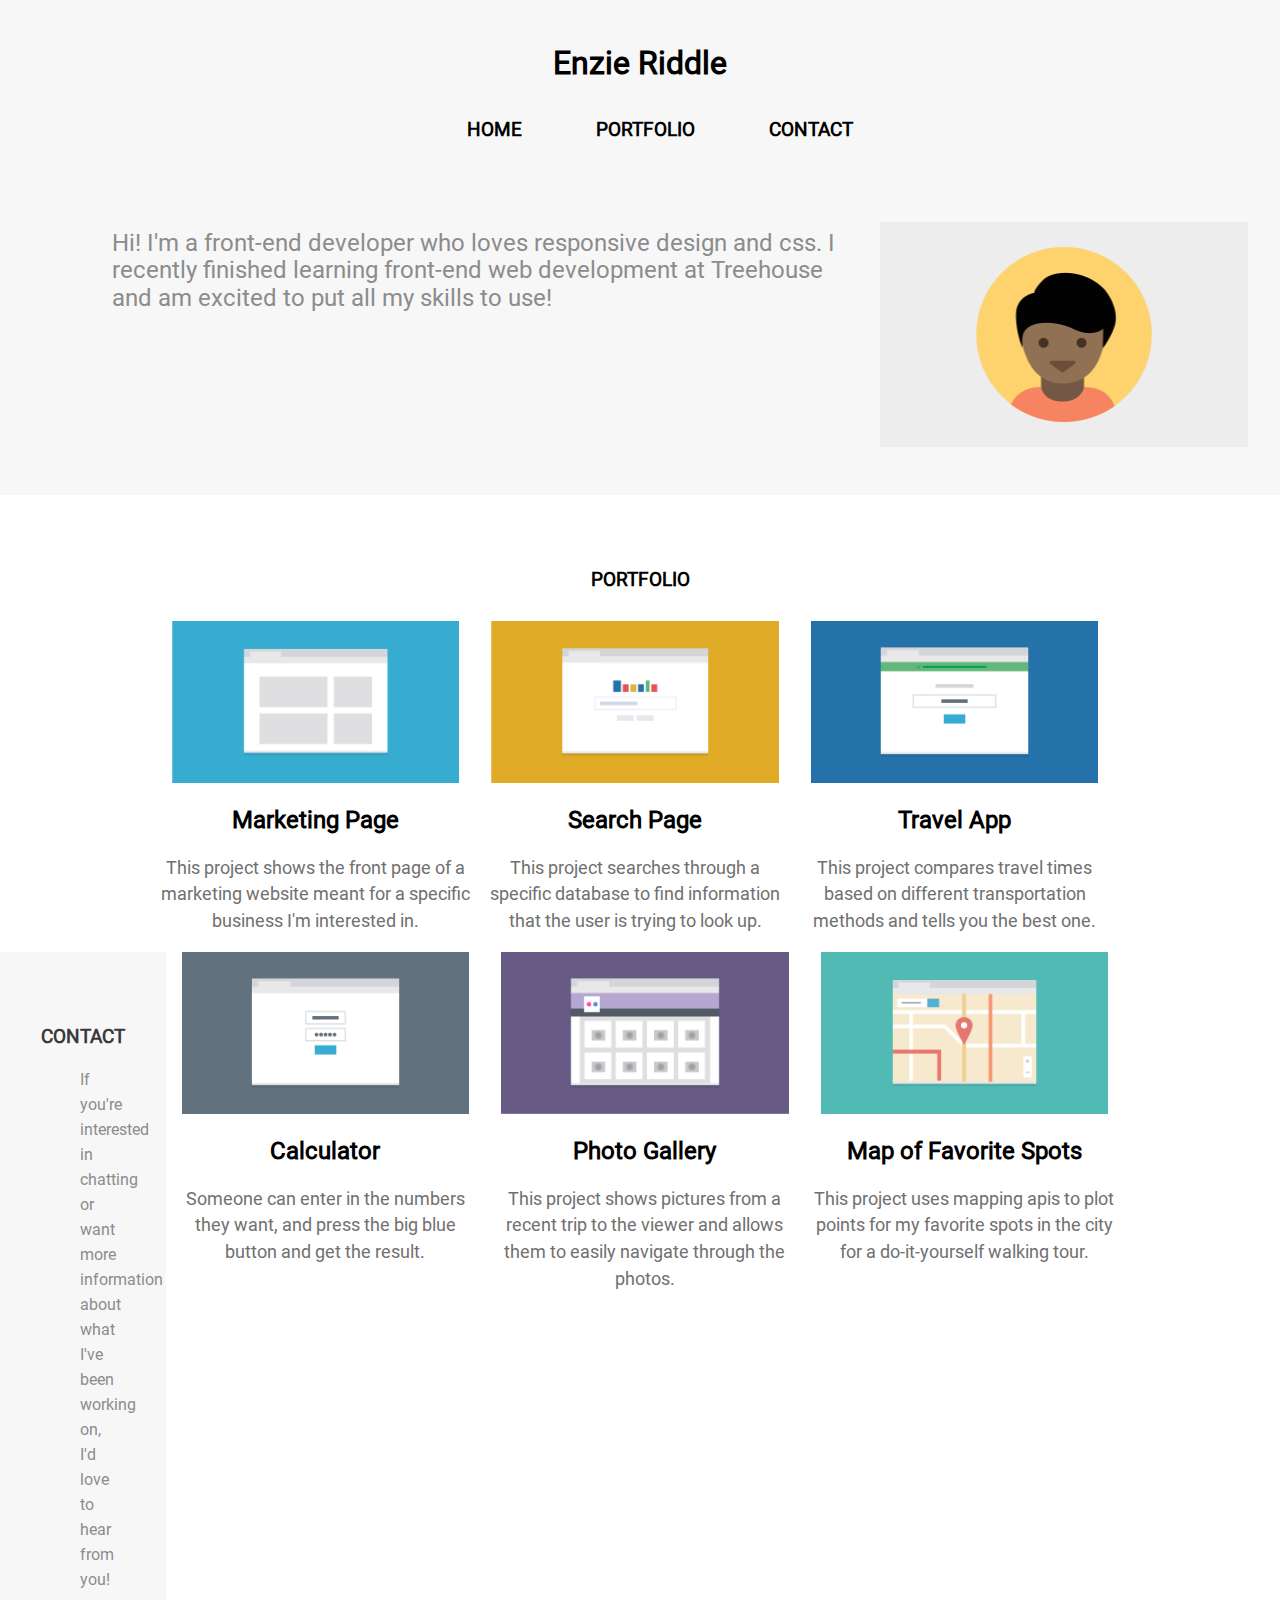
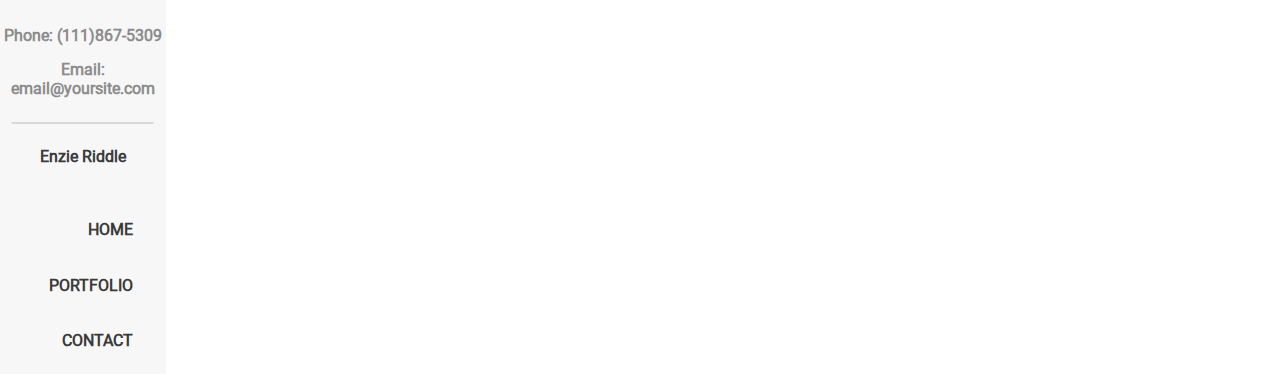
==== index.html @ 2d2be0ac "Organized columns for medium and large screens. Attempted to hide overflow of background color in fo" ====
<!DOCTYPE html>
<html lang="en" dir="ltr">
  <head>
    <meta charset="utf-8" name="viewport" content="width=device-width, initial-scale=1">
    <title>Enzie Project 2</title>
    <link rel="stylesheet" href="css/normalize.css">
    <link rel="stylesheet" href="css/styles.css">
  </head>
  <body>
    <div class="wrap">
      <header id="top" class="main-header clearfix">
        <h1>Enzie Riddle</h1>
        <nav>
          <ul>
            <li><a href="#"></a>HOME</li>
            <li><a href="#"></a>PORTFOLIO</li>
            <li><a href="#"></a>CONTACT</li>
          </ul>
        </nav>


      <div class="intro">
        <img class="profile-image" src="images/responsive-layout-profile.png" alt="Graphic of a profile picture.">
        <p>Hi! I'm a front-end developer who loves responsive design and css. I recently finished learning front-end web development at Treehouse and am excited to put all my skills to use!</p>
      </div> <!--/.intro-->

      </header> <!--/.main-header-->

      <div class="container">
        <h2 class="portfolio-text">PORTFOLIO</h2>

        <div class="marketing">
          <img class="portfolio-images" src="images/portfolio-1.png" alt="Graphic of a marketing page.">
          <h2>Marketing Page</h2>
          <p class="col">This project shows the front page of a marketing website meant for a specific business I'm interested in.</p>
        </div>

        <div class="search">
          <img class="portfolio-images" src="images/portfolio-2.png" alt="Graphic of a search page.">
          <h2>Search Page</h2>
          <p class="col">This project searches through a specific database to find information that the user is trying to look up.</p>
        </div>

        <div class="travel">
          <img class="portfolio-images" src="images/portfolio-3.png" alt="Graphic of a travel search page.">
          <h2>Travel App</h2>
          <p class="col">This project compares travel times based on different transportation methods and tells you the best one.</p>
        </div>

        <div class="map">
          <img class="portfolio-images" src="images/portfolio-4.png" alt="Graphic of a location map.">
          <h2>Map of Favorite Spots</h2>
          <p class="col">This project uses mapping apis to plot points for my favorite spots in the city for a do-it-yourself walking tour.</p>
        </div>

        <div class="photo">
          <img class="portfolio-images" src="images/portfolio-5.png" alt="Graphic of a photo gallery.">
          <h2>Photo Gallery</h2>
          <p class="col">This project shows pictures from a recent trip to the viewer and allows them to easily navigate through the photos.</p>
        </div>

        <div class="calculator">
          <img class="portfolio-images" src="images/portfolio-6.png" alt="Graphic of a calculator.">
          <h2>Calculator</h2>
          <p class="col">Someone can enter in the numbers they want, and press the big blue button and get the result.</p>
        </div>
      </div> <!--/.container-->
    </div> <!--/.wrap-->

    <footer class="main-footer clearfix">
      <h3>CONTACT</h3>
      <p>If you're interested in chatting or want more information about what I've been working on, I'd love to hear from you!</p>
      <ul>
        <li>Phone: (111)867-5309</li>
        <li>Email: email@yoursite.com</li>
      </ul>

      <hr>

      <div class="bottom">
        <h4 class="name">Enzie Riddle</h4>
        <a class="back-to-top" href="#top">BACK TO TOP</a>
        <nav>
          <ul>
            <li><a href="#"></a>HOME</li>
            <li><a href="#"></a>PORTFOLIO</li>
            <li><a href="#"></a>CONTACT</li>
          </ul>
        </nav>
      </div>
    </footer>

  </body>
</html>
---- css/styles.css ----
/* Web Fonts ------------------------------*/
@font-face {
  font-family: 'Roboto Regular';
  src: url('../fonts/Roboto/Roboto-Regular.eot');
  src: url('../fonts/Roboto/Roboto-Regular.eot?#iefix') format('embedded-opentype'),
       url('../fonts/Roboto/Roboto-Regular.woff') format('woff'),
       url('../fonts/Roboto/Roboto-Regular.ttf') format('truetype');
}

/* Base Styles ----------------------------*/
* {
  box-sizing: border-box;
  font-family: 'Roboto Regular';
}

nav ul {
  display: inline;
  list-style: none;
  font-size: 1.2rem;
  font-weight: bold;
}

nav li {
  padding-top: 1em;
  padding-bottom: 1em;
  margin: 7px 25px;
  background: #ffffff;
}

body {
  text-align: center;
}

/* Layout Containers ----------------------*/
.wrap {
  min-height: calc(100vh - 95.51px);
}

.main-header {
  text-align: center;
  background: #f7f7f7;
  padding-top: 1.5em;
  padding-bottom: 2em;
}

.intro p {
  text-align: center;
  font-size: 1.1rem;
  color: #8c8c8c;
  padding-left: 4em;
  padding-right: 4em;
}

.col {
  color: #707070;
  font-size: 1.1rem;
  line-height: 20pt;
  padding-left: 4em;
  padding-right: 4em;
}

.portfolio-text {
  font-size: 1.2rem;
  padding-top: 2em;
  padding-bottom: .75em;
}

.container {
  padding-left: 1em;
  padding-right: 1em;
  padding-bottom: 2em;
  width: 100%;
  margin: 0 auto;
  text-align: center;
}

.main-footer {
  background: #f7f7f7;
}

.main-footer p {
  font-size: 1rem;
  line-height: 25px;
  color: #8c8c8c;
  padding-left: 5em;
  padding-right: 5em;
}

.main-footer ul {
  text-align: center;
  display: inline;
}

.main-footer h3 {
  padding-top: 3em;
  color: #3a3a3a;
}

.main-footer li {
  padding-bottom: 1em;
  color: #8c8c8c;
  font-weight: bold;
}

.name {
  float: left;
  font-weight: bold;
  color: #3a3a3a;
  margin-top: 1em;
  padding-left: .5em;
  padding-bottom: 1em;
}

.back-to-top {
  float: right;
  font-weight: bold;
  color: #3a3a3a;
  margin-top: 1em;
  padding-right: .5em;
}

a {
  text-decoration: none;
}

hr {
  border-style: solid;
  border-color: #d8d8d8;
  border-width: 1.2px;
  border-radius: 20px;
  width: 85%;
}

/* Page Elements --------------------------*/
.profile-image {
  width: 70%;
}

.portfolio-images {
  padding-left: 1em;
  padding-right: 1em;
  width: 100%;
}

.clearfix::after {
  content: "";
  display: table;
  clear: both;
}

/* Media Queries --------------------------*/

@media (min-width: 768px) {
  .wrap {
    min-height: calc(100vh - 95.51px);
  }

  .main-header {
    background: #f7f7f7;
  }

  #top h1 {
    padding-bottom: .5em;
  }

  nav {
    padding-bottom: 1em;
  }

  nav li {
    text-align: center;
    display: inline;
    padding-right: .5em;
    padding-left: .5em;
    background: none;
  }

  .intro {
    padding-top: 3em;
    padding-bottom: 4em;
    padding-left: 1em;
    padding-right: 1em;

  }

  .intro p {
    text-align: left;
    font-size: 1.5rem;
  }

  .profile-image {
    width: 400px;
    float: right;
    padding-top: 1em;
    padding-bottom: 1em;
    padding-left: 1em;
    padding-right: 1em;
  }

  .container {
    width: 70%;
    max-width: 1000px;
    margin: 0 auto;
  }

  .marketing,
  .travel,
  .photo {
    float: left;
    width: 50%;
  }

  .search,
  .map,
  .calculator {
    float: right;
    width: 50%;
  }

  .col p {
    padding-left: .5em;
    padding-right: .5em;
    width: 50%;
  }

  .portfolio-text {
    padding-top: 3em;
  }

  .main-footer h3 {
    padding-top: 3em;
    color: #3a3a3a;
  }

  .name {
    float: left;
    margin-top: 1em;
    margin-bottom: 1.5em;
    margin-left: 2em;
  }

  .back-to-top {
    display: none;
  }

  .bottom li {
    float: right;
    font-size: 1rem;
    margin-top: -.1em;
    padding-left: none;
    padding-right: none;
    color: #3a3a3a;
  }

  .clearfix::after {
    content: "";
    display: table;
    clear: both;
  }

}

@media (min-width: 1024px) {
  .wrap {
    min-height: calc(100vh - 95.51px);
  }

  .main-header {
    background: #f7f7f7;
  }

  #top h1 {
    padding-bottom: .5em;
  }

  nav {
    padding-bottom: 1em;
  }

  nav li {
    text-align: center;
    display: inline;
    padding-right: .5em;
    padding-left: .5em;
    background: none;
  }

  .intro {
    padding-top: 3em;
    padding-bottom: 4em;
    padding-left: 1em;
    padding-right: 1em;

  }

  .intro p {
    text-align: left;
    font-size: 1.5rem;
  }

  .profile-image {
    width: 400px;
    float: right;
    padding-top: 1em;
    padding-bottom: 1em;
    padding-left: 1em;
    padding-right: 1em;
  }

  .container {
    width: 100%;
    max-width: 1000px;
    margin: 0 auto;
  }

  .marketing,
  .search,
  .travel {
    float: left;
    width: 33%;
  }

  .map,
  .photo,
  .calculator {
    float: right;
    width: 33%;
  }

  .col {
    padding-left: .2em;
    padding-right: .2em;
  }

  footer {
    overflow: hidden;
  }

}
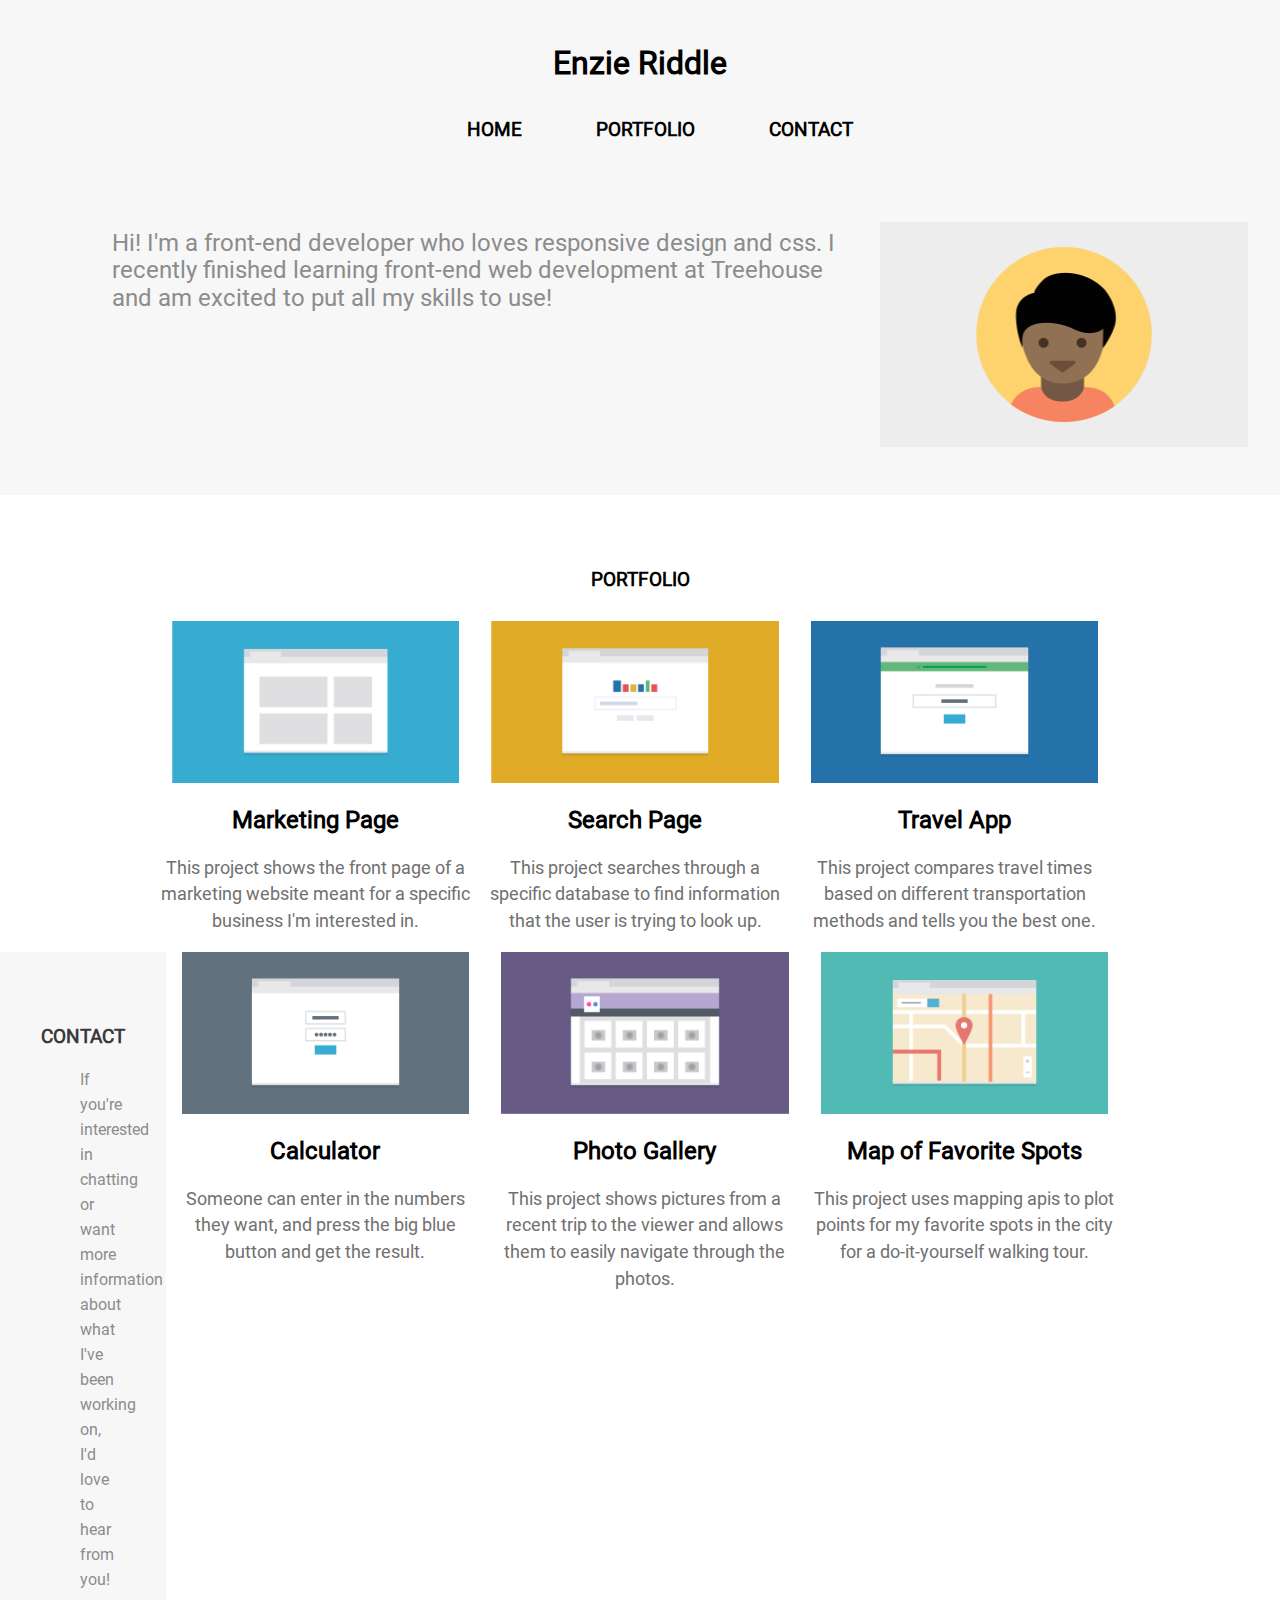
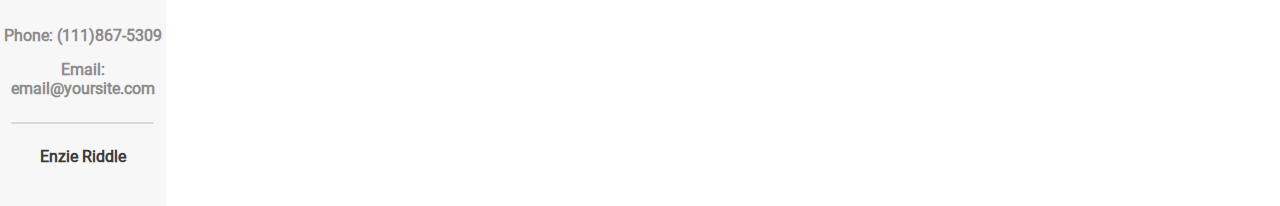
==== commit fa4d0606: "Hid footer <nav> when website is displayed on small screens." ====
--- a/index.html
+++ b/index.html
@@ -80,14 +80,14 @@
       <div class="bottom">
         <h4 class="name">Enzie Riddle</h4>
         <a class="back-to-top" href="#top">BACK TO TOP</a>
-        <nav>
+        <nav class="footer-nav">
           <ul>
             <li><a href="#"></a>HOME</li>
             <li><a href="#"></a>PORTFOLIO</li>
             <li><a href="#"></a>CONTACT</li>
           </ul>
         </nav>
-      </div>
+      </div> <!--/.bottom-->
     </footer>
 
   </body>
--- a/css/styles.css
+++ b/css/styles.css
@@ -119,6 +119,10 @@
   padding-right: .5em;
 }
 
+.footer-nav {
+  display: none;
+}
+
 a {
   text-decoration: none;
 }
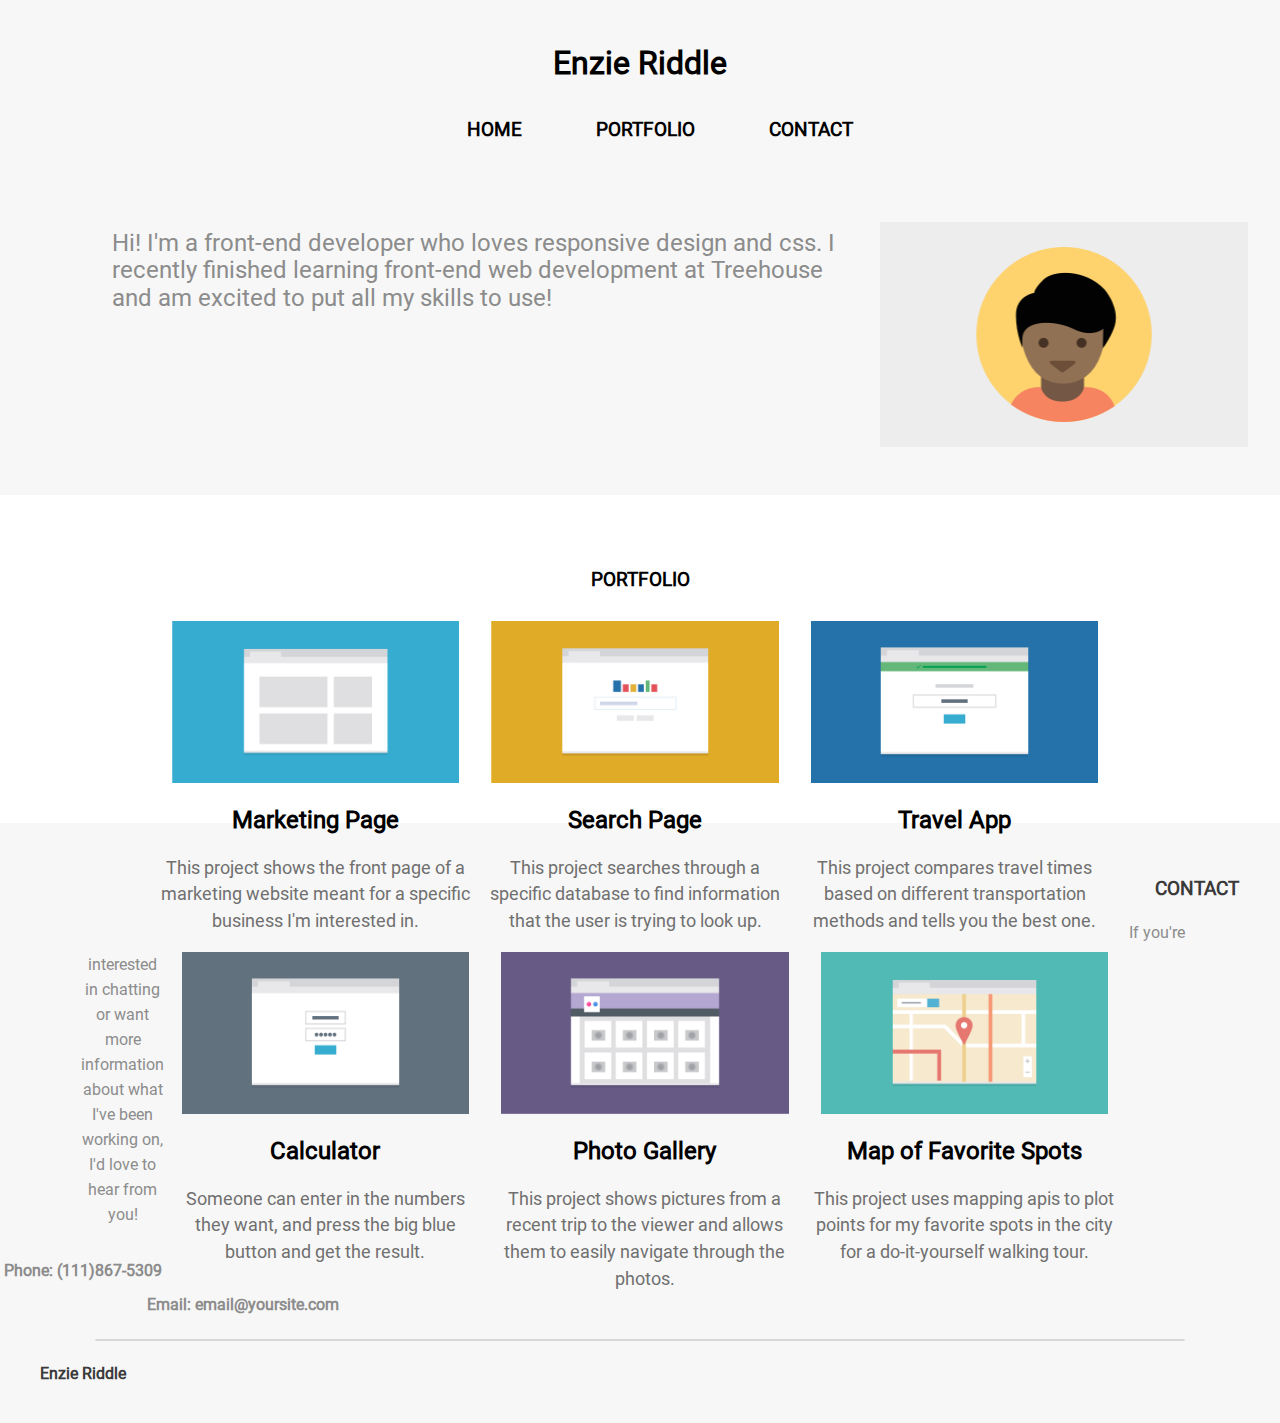
==== commit dd18aca2: "Applied clearfix to parent containers of floated elements." ====
--- a/index.html
+++ b/index.html
@@ -20,7 +20,7 @@
 
 
       <div class="intro">
-        <img class="profile-image" src="images/responsive-layout-profile.png" alt="Graphic of a profile picture.">
+        <img class="profile-image clearfix" src="images/responsive-layout-profile.png" alt="Graphic of a profile picture.">
         <p>Hi! I'm a front-end developer who loves responsive design and css. I recently finished learning front-end web development at Treehouse and am excited to put all my skills to use!</p>
       </div> <!--/.intro-->
 
@@ -29,37 +29,37 @@
       <div class="container">
         <h2 class="portfolio-text">PORTFOLIO</h2>
 
-        <div class="marketing">
+        <div class="marketing clearfix">
           <img class="portfolio-images" src="images/portfolio-1.png" alt="Graphic of a marketing page.">
           <h2>Marketing Page</h2>
           <p class="col">This project shows the front page of a marketing website meant for a specific business I'm interested in.</p>
         </div>
 
-        <div class="search">
+        <div class="search clearfix">
           <img class="portfolio-images" src="images/portfolio-2.png" alt="Graphic of a search page.">
           <h2>Search Page</h2>
           <p class="col">This project searches through a specific database to find information that the user is trying to look up.</p>
         </div>
 
-        <div class="travel">
+        <div class="travel clearfix">
           <img class="portfolio-images" src="images/portfolio-3.png" alt="Graphic of a travel search page.">
           <h2>Travel App</h2>
           <p class="col">This project compares travel times based on different transportation methods and tells you the best one.</p>
         </div>
 
-        <div class="map">
+        <div class="map clearfix">
           <img class="portfolio-images" src="images/portfolio-4.png" alt="Graphic of a location map.">
           <h2>Map of Favorite Spots</h2>
           <p class="col">This project uses mapping apis to plot points for my favorite spots in the city for a do-it-yourself walking tour.</p>
         </div>
 
-        <div class="photo">
+        <div class="photo clearfix">
           <img class="portfolio-images" src="images/portfolio-5.png" alt="Graphic of a photo gallery.">
           <h2>Photo Gallery</h2>
           <p class="col">This project shows pictures from a recent trip to the viewer and allows them to easily navigate through the photos.</p>
         </div>
 
-        <div class="calculator">
+        <div class="calculator clearfix">
           <img class="portfolio-images" src="images/portfolio-6.png" alt="Graphic of a calculator.">
           <h2>Calculator</h2>
           <p class="col">Someone can enter in the numbers they want, and press the big blue button and get the result.</p>
@@ -67,7 +67,7 @@
       </div> <!--/.container-->
     </div> <!--/.wrap-->
 
-    <footer class="main-footer clearfix">
+    <footer class="main-footer">
       <h3>CONTACT</h3>
       <p>If you're interested in chatting or want more information about what I've been working on, I'd love to hear from you!</p>
       <ul>
@@ -77,10 +77,10 @@
 
       <hr>
 
-      <div class="bottom">
-        <h4 class="name">Enzie Riddle</h4>
-        <a class="back-to-top" href="#top">BACK TO TOP</a>
-        <nav class="footer-nav">
+      <div class="bottom clearfix">
+        <h4 class="name clearfix">Enzie Riddle</h4>
+        <a class="back-to-top clearfix" href="#top">BACK TO TOP</a>
+        <nav class="footer-nav clearfix">
           <ul>
             <li><a href="#"></a>HOME</li>
             <li><a href="#"></a>PORTFOLIO</li>
--- a/css/styles.css
+++ b/css/styles.css
@@ -336,8 +336,25 @@
     padding-right: .2em;
   }
 
-  footer {
-    overflow: hidden;
-  }
-
-}
+  .name {
+    float: left;
+    margin-top: 1em;
+    margin-bottom: 1.5em;
+    margin-left: 2em;
+  }
+
+  .back-to-top {
+    display: none;
+  }
+
+  .footer-nav li {
+    display: inline-block;
+    float: right;
+    font-size: 1rem;
+    margin-top: -.1em;
+    padding-left: none;
+    padding-right: none;
+    color: #3a3a3a;
+  }
+
+}
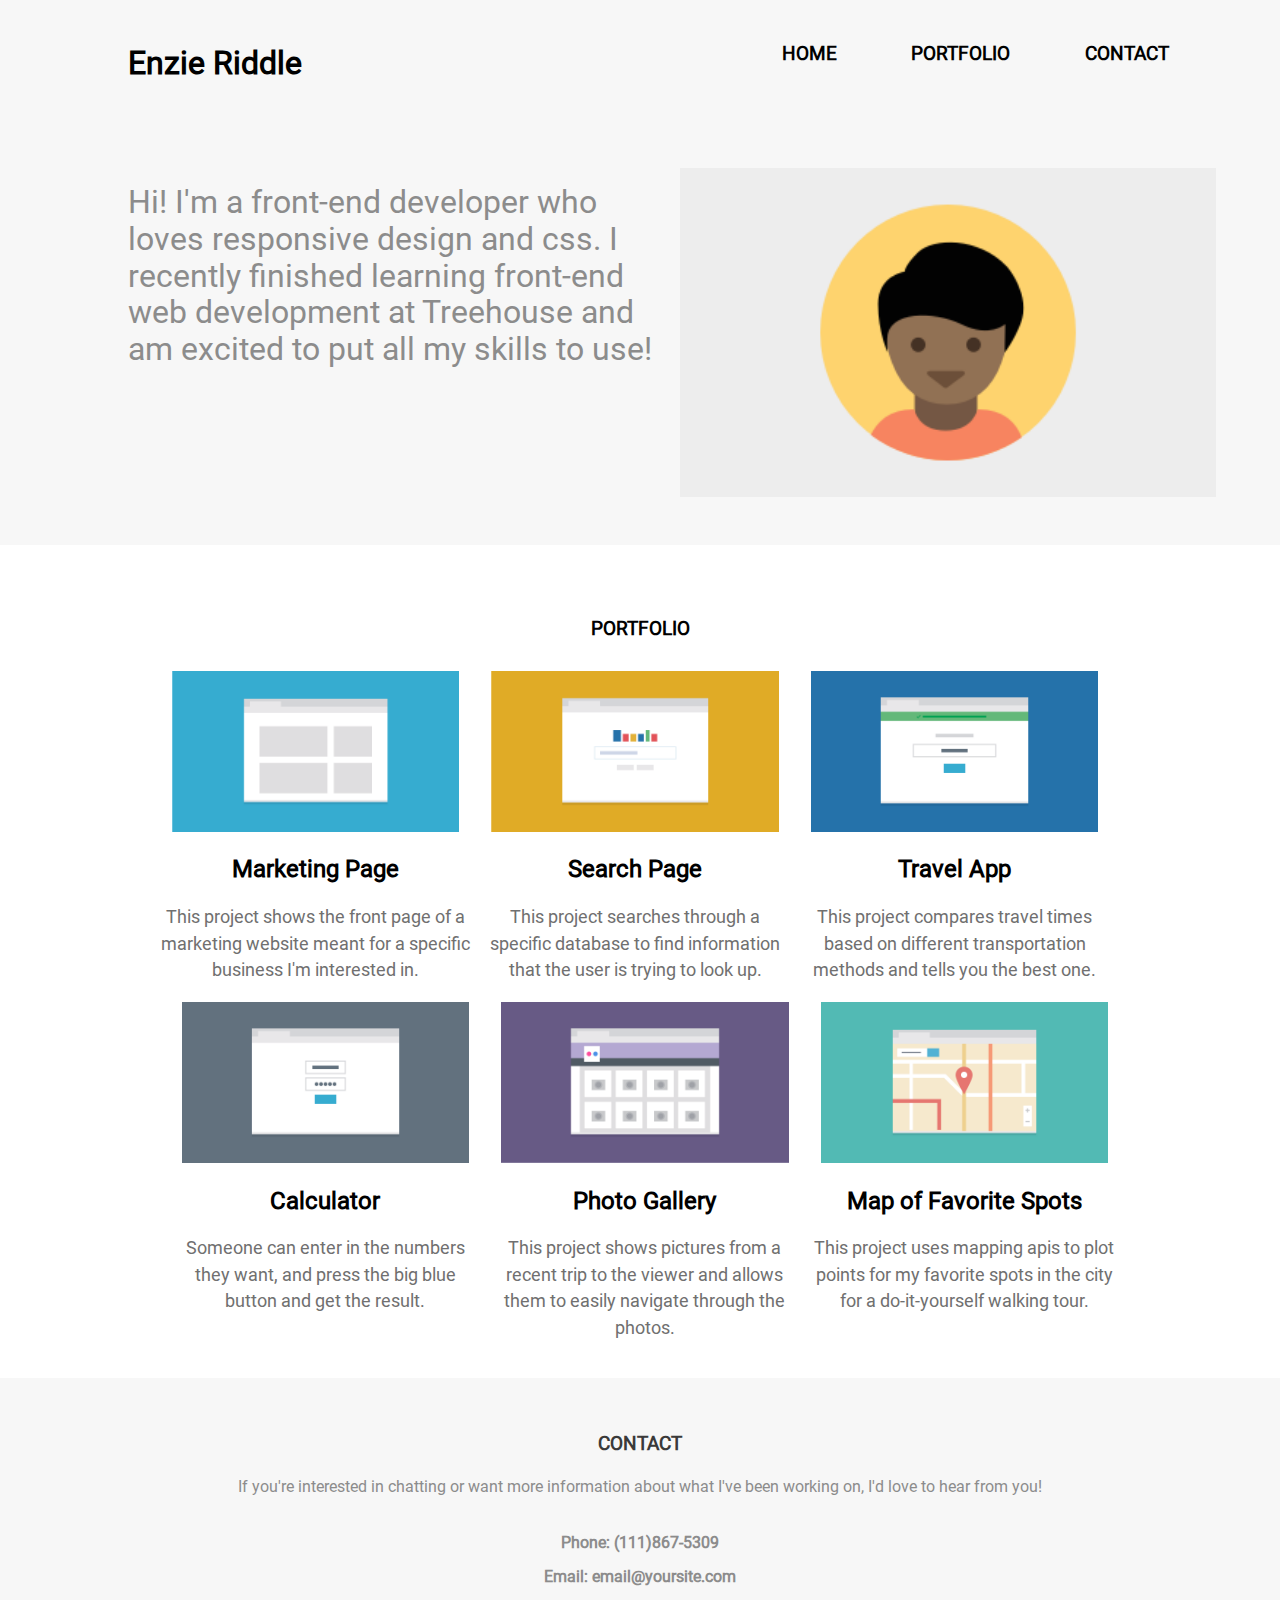
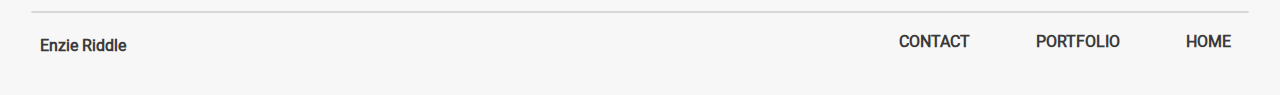
==== commit ddb3d6de: "Added new html files for links in navigation." ====
--- a/index.html
+++ b/index.html
@@ -5,16 +5,19 @@
     <title>Enzie Project 2</title>
     <link rel="stylesheet" href="css/normalize.css">
     <link rel="stylesheet" href="css/styles.css">
+    <link rel="stylesheet" href="css/home.css">
+    <link rel="stylesheet" href="css/portfolio.css">
+    <link rel="stylesheet" href="css/contacts.css">
   </head>
   <body>
-    <div class="wrap">
+    <div class="wrap clearfix">
       <header id="top" class="main-header clearfix">
         <h1>Enzie Riddle</h1>
         <nav>
           <ul>
-            <li><a href="#"></a>HOME</li>
-            <li><a href="#"></a>PORTFOLIO</li>
-            <li><a href="#"></a>CONTACT</li>
+            <li><a href="home.html"></a>HOME</li>
+            <li><a href="portfolio.html"></a>PORTFOLIO</li>
+            <li><a href="contacts.html"></a>CONTACT</li>
           </ul>
         </nav>
 
@@ -29,37 +32,37 @@
       <div class="container">
         <h2 class="portfolio-text">PORTFOLIO</h2>
 
-        <div class="marketing clearfix">
+        <div class="marketing">
           <img class="portfolio-images" src="images/portfolio-1.png" alt="Graphic of a marketing page.">
           <h2>Marketing Page</h2>
           <p class="col">This project shows the front page of a marketing website meant for a specific business I'm interested in.</p>
         </div>
 
-        <div class="search clearfix">
+        <div class="search">
           <img class="portfolio-images" src="images/portfolio-2.png" alt="Graphic of a search page.">
           <h2>Search Page</h2>
           <p class="col">This project searches through a specific database to find information that the user is trying to look up.</p>
         </div>
 
-        <div class="travel clearfix">
+        <div class="travel">
           <img class="portfolio-images" src="images/portfolio-3.png" alt="Graphic of a travel search page.">
           <h2>Travel App</h2>
           <p class="col">This project compares travel times based on different transportation methods and tells you the best one.</p>
         </div>
 
-        <div class="map clearfix">
+        <div class="map">
           <img class="portfolio-images" src="images/portfolio-4.png" alt="Graphic of a location map.">
           <h2>Map of Favorite Spots</h2>
           <p class="col">This project uses mapping apis to plot points for my favorite spots in the city for a do-it-yourself walking tour.</p>
         </div>
 
-        <div class="photo clearfix">
+        <div class="photo">
           <img class="portfolio-images" src="images/portfolio-5.png" alt="Graphic of a photo gallery.">
           <h2>Photo Gallery</h2>
           <p class="col">This project shows pictures from a recent trip to the viewer and allows them to easily navigate through the photos.</p>
         </div>
 
-        <div class="calculator clearfix">
+        <div class="calculator">
           <img class="portfolio-images" src="images/portfolio-6.png" alt="Graphic of a calculator.">
           <h2>Calculator</h2>
           <p class="col">Someone can enter in the numbers they want, and press the big blue button and get the result.</p>
@@ -78,9 +81,9 @@
       <hr>
 
       <div class="bottom clearfix">
-        <h4 class="name clearfix">Enzie Riddle</h4>
-        <a class="back-to-top clearfix" href="#top">BACK TO TOP</a>
-        <nav class="footer-nav clearfix">
+        <h4 class="name">Enzie Riddle</h4>
+        <a class="back-to-top" href="#top">BACK TO TOP</a>
+        <nav class="footer-nav">
           <ul>
             <li><a href="#"></a>HOME</li>
             <li><a href="#"></a>PORTFOLIO</li>
--- a/css/styles.css
+++ b/css/styles.css
@@ -127,15 +127,16 @@
   text-decoration: none;
 }
 
+/* Page Elements --------------------------*/
+
 hr {
   border-style: solid;
   border-color: #d8d8d8;
   border-width: 1.2px;
   border-radius: 20px;
-  width: 85%;
-}
-
-/* Page Elements --------------------------*/
+  width: 95%;
+}
+
 .profile-image {
   width: 70%;
 }
@@ -247,6 +248,10 @@
     display: none;
   }
 
+  .footer-nav {
+    display: inline;
+  }
+
   .bottom li {
     float: right;
     font-size: 1rem;
@@ -282,11 +287,25 @@
   }
 
   nav li {
-    text-align: center;
     display: inline;
     padding-right: .5em;
     padding-left: .5em;
     background: none;
+  }
+
+  .main-header h1 {
+    float: left;
+    padding-left: 4em;
+  }
+
+  nav ul {
+    float: right;
+    padding-right: 4em;
+  }
+
+  .main-header h1,
+  .main-header nav {
+    padding-bottom: 5em;
   }
 
   .intro {
@@ -298,17 +317,19 @@
   }
 
   .intro p {
+    width: 65%;
+    margin-left: -.5em;
     text-align: left;
-    font-size: 1.5rem;
+    font-size: 2rem;
   }
 
   .profile-image {
-    width: 400px;
+    width: 600px;
     float: right;
     padding-top: 1em;
     padding-bottom: 1em;
     padding-left: 1em;
-    padding-right: 1em;
+    padding-right: 3em;
   }
 
   .container {
@@ -347,14 +368,25 @@
     display: none;
   }
 
-  .footer-nav li {
+  .footer-nav {
+    display: inline;
+    margin-top: 1em;
+  }
+
+  .footer-nav ul {
     display: inline-block;
     float: right;
     font-size: 1rem;
     margin-top: -.1em;
     padding-left: none;
-    padding-right: none;
+    padding-right: 1em;;
     color: #3a3a3a;
   }
 
-}
+  .clearfix::after {
+    content: "";
+    display: table;
+    clear: both;
+  }
+
+}
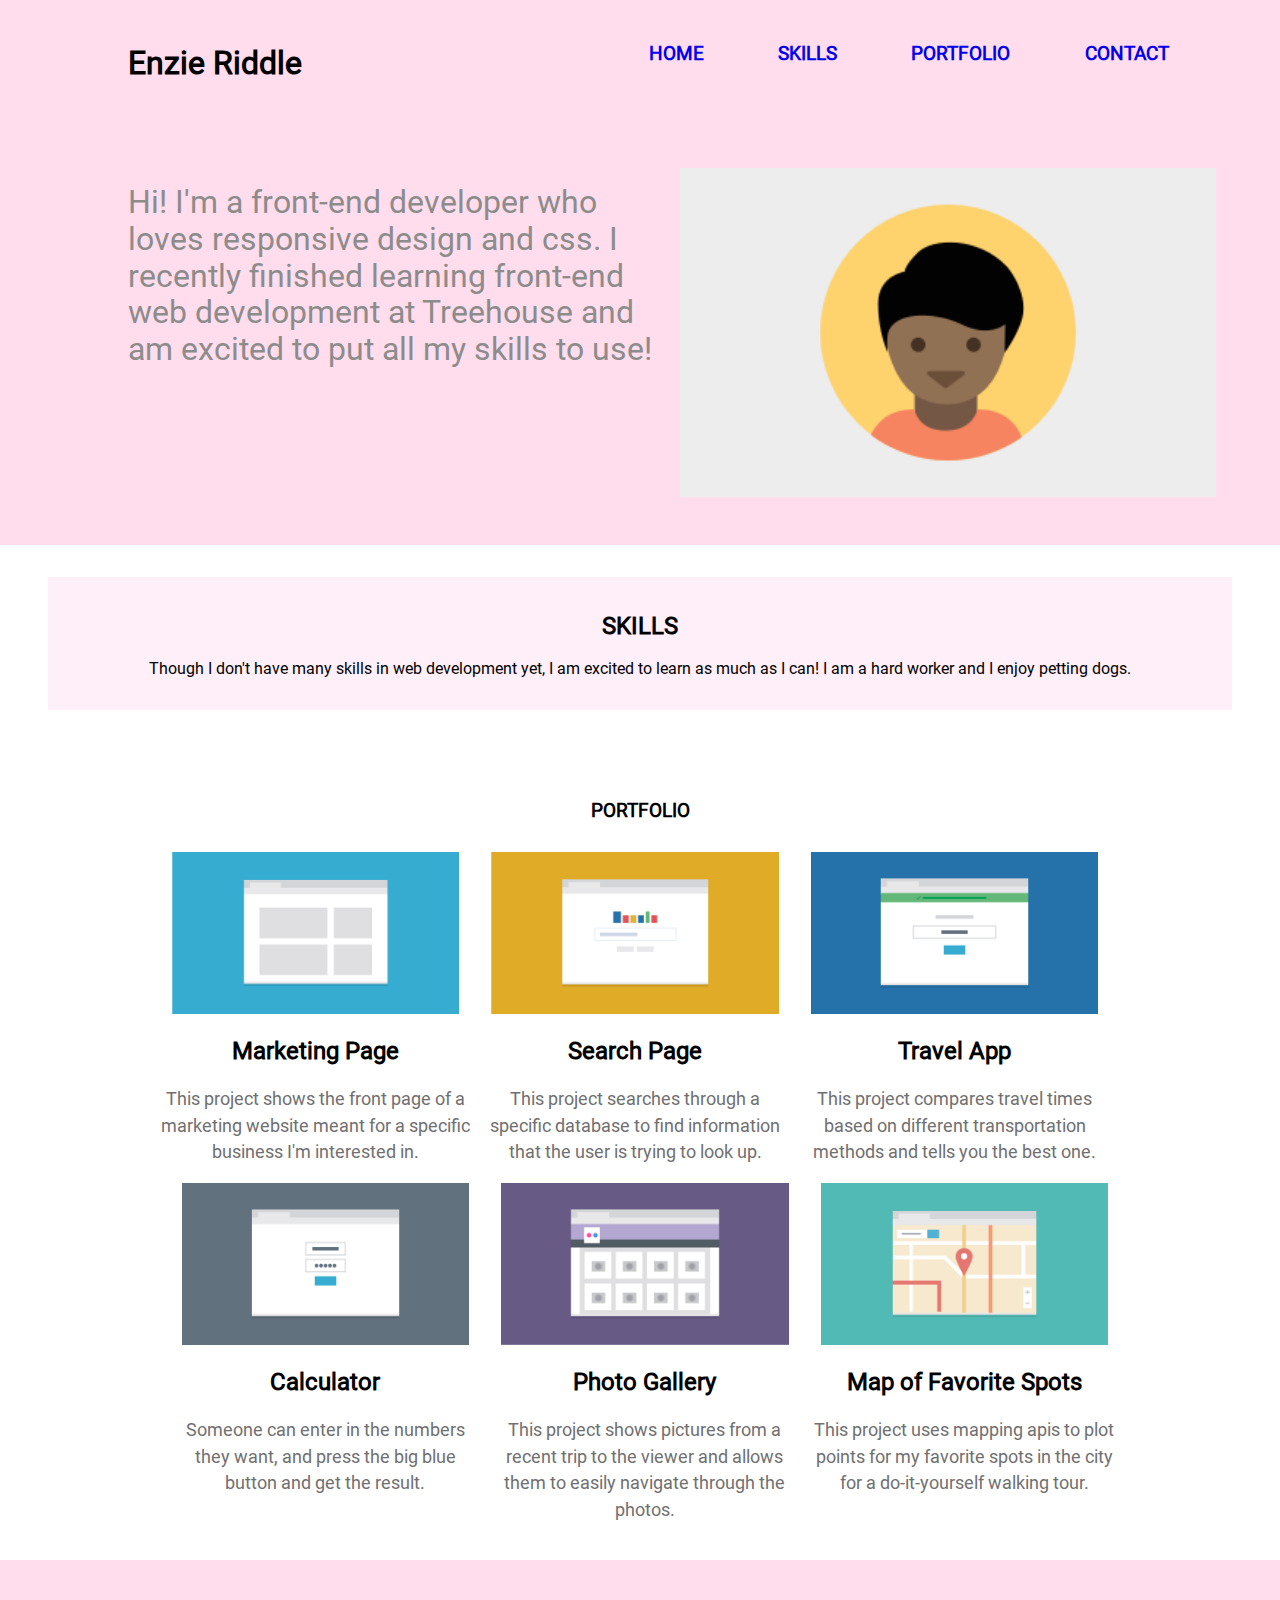
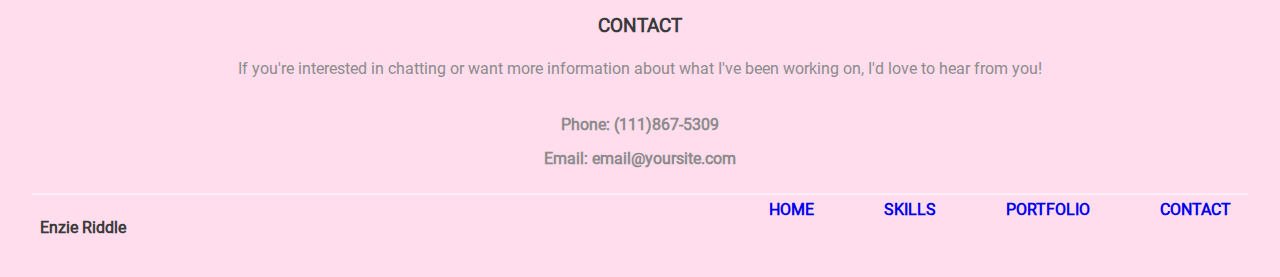
==== commit 3ef21bcc: "Corrected links from navigation to appropriate areas for web page." ====
--- a/index.html
+++ b/index.html
@@ -5,9 +5,6 @@
     <title>Enzie Project 2</title>
     <link rel="stylesheet" href="css/normalize.css">
     <link rel="stylesheet" href="css/styles.css">
-    <link rel="stylesheet" href="css/home.css">
-    <link rel="stylesheet" href="css/portfolio.css">
-    <link rel="stylesheet" href="css/contacts.css">
   </head>
   <body>
     <div class="wrap clearfix">
@@ -15,12 +12,12 @@
         <h1>Enzie Riddle</h1>
         <nav>
           <ul>
-            <li><a href="home.html"></a>HOME</li>
-            <li><a href="portfolio.html"></a>PORTFOLIO</li>
-            <li><a href="contacts.html"></a>CONTACT</li>
+            <li><a href="#top">HOME</a></li>
+            <li><a href="#skills">SKILLS</a></li>
+            <li><a href="#portfolio-text">PORTFOLIO</a></li>
+            <li><a href="#main-footer">CONTACT</a></li>
           </ul>
         </nav>
-
 
       <div class="intro">
         <img class="profile-image clearfix" src="images/responsive-layout-profile.png" alt="Graphic of a profile picture.">
@@ -29,8 +26,13 @@
 
       </header> <!--/.main-header-->
 
+      <div id="skills" class="skills">
+        <h2>SKILLS</h2>
+        <p>Though I don't have many skills in web development yet, I am excited to learn as much as I can! I am a hard worker and I enjoy petting dogs.</p>
+      </div> <!--/.skills-->
+
       <div class="container">
-        <h2 class="portfolio-text">PORTFOLIO</h2>
+        <h2 id="portfolio-text" class="portfolio-text">PORTFOLIO</h2>
 
         <div class="marketing">
           <img class="portfolio-images" src="images/portfolio-1.png" alt="Graphic of a marketing page.">
@@ -70,7 +72,7 @@
       </div> <!--/.container-->
     </div> <!--/.wrap-->
 
-    <footer class="main-footer">
+    <footer id="main-footer" class="main-footer">
       <h3>CONTACT</h3>
       <p>If you're interested in chatting or want more information about what I've been working on, I'd love to hear from you!</p>
       <ul>
@@ -85,9 +87,10 @@
         <a class="back-to-top" href="#top">BACK TO TOP</a>
         <nav class="footer-nav">
           <ul>
-            <li><a href="#"></a>HOME</li>
-            <li><a href="#"></a>PORTFOLIO</li>
-            <li><a href="#"></a>CONTACT</li>
+            <li><a href="#top">HOME</a></li>
+            <li><a href="#skills">SKILLS</a></li>
+            <li><a href="#portfolio-text">PORTFOLIO</a></li>
+            <li><a href="#main-footer">CONTACT</a></li>
           </ul>
         </nav>
       </div> <!--/.bottom-->
--- a/css/styles.css
+++ b/css/styles.css
@@ -38,7 +38,7 @@
 
 .main-header {
   text-align: center;
-  background: #f7f7f7;
+  background: #ffdded;
   padding-top: 1.5em;
   padding-bottom: 2em;
 }
@@ -59,6 +59,13 @@
   padding-right: 4em;
 }
 
+.skills {
+  text-align: center;
+  padding: 1em 2em;
+  margin: 2em 3em;
+  background: #ffeff8;
+}
+
 .portfolio-text {
   font-size: 1.2rem;
   padding-top: 2em;
@@ -75,7 +82,7 @@
 }
 
 .main-footer {
-  background: #f7f7f7;
+  background: #ffdded;
 }
 
 .main-footer p {
@@ -127,11 +134,19 @@
   text-decoration: none;
 }
 
+a:visited {
+  color: transparent;
+}
+
+a:hover {
+  color: #fff9fc;
+}
+
 /* Page Elements --------------------------*/
 
 hr {
   border-style: solid;
-  border-color: #d8d8d8;
+  border-color: #ffeff8;
   border-width: 1.2px;
   border-radius: 20px;
   width: 95%;
@@ -161,7 +176,7 @@
   }
 
   .main-header {
-    background: #f7f7f7;
+    background: #ffdded;
   }
 
   #top h1 {
@@ -232,6 +247,10 @@
     padding-top: 3em;
   }
 
+  .main-footer {
+    background-color: #ffdded;
+  }
+
   .main-footer h3 {
     padding-top: 3em;
     color: #3a3a3a;
@@ -252,12 +271,10 @@
     display: inline;
   }
 
-  .bottom li {
-    float: right;
-    font-size: 1rem;
-    margin-top: -.1em;
-    padding-left: none;
-    padding-right: none;
+  .footer-nav ul {
+    float: right;
+    font-size: .93rem;
+    margin-top: 1em;
     color: #3a3a3a;
   }
 
@@ -275,7 +292,7 @@
   }
 
   .main-header {
-    background: #f7f7f7;
+    background: #ffdded;
   }
 
   #top h1 {
@@ -368,6 +385,10 @@
     display: none;
   }
 
+  .main-footer {
+    background-color: #ffdded;
+  }
+
   .footer-nav {
     display: inline;
     margin-top: 1em;
@@ -378,7 +399,6 @@
     float: right;
     font-size: 1rem;
     margin-top: -.1em;
-    padding-left: none;
     padding-right: 1em;;
     color: #3a3a3a;
   }
